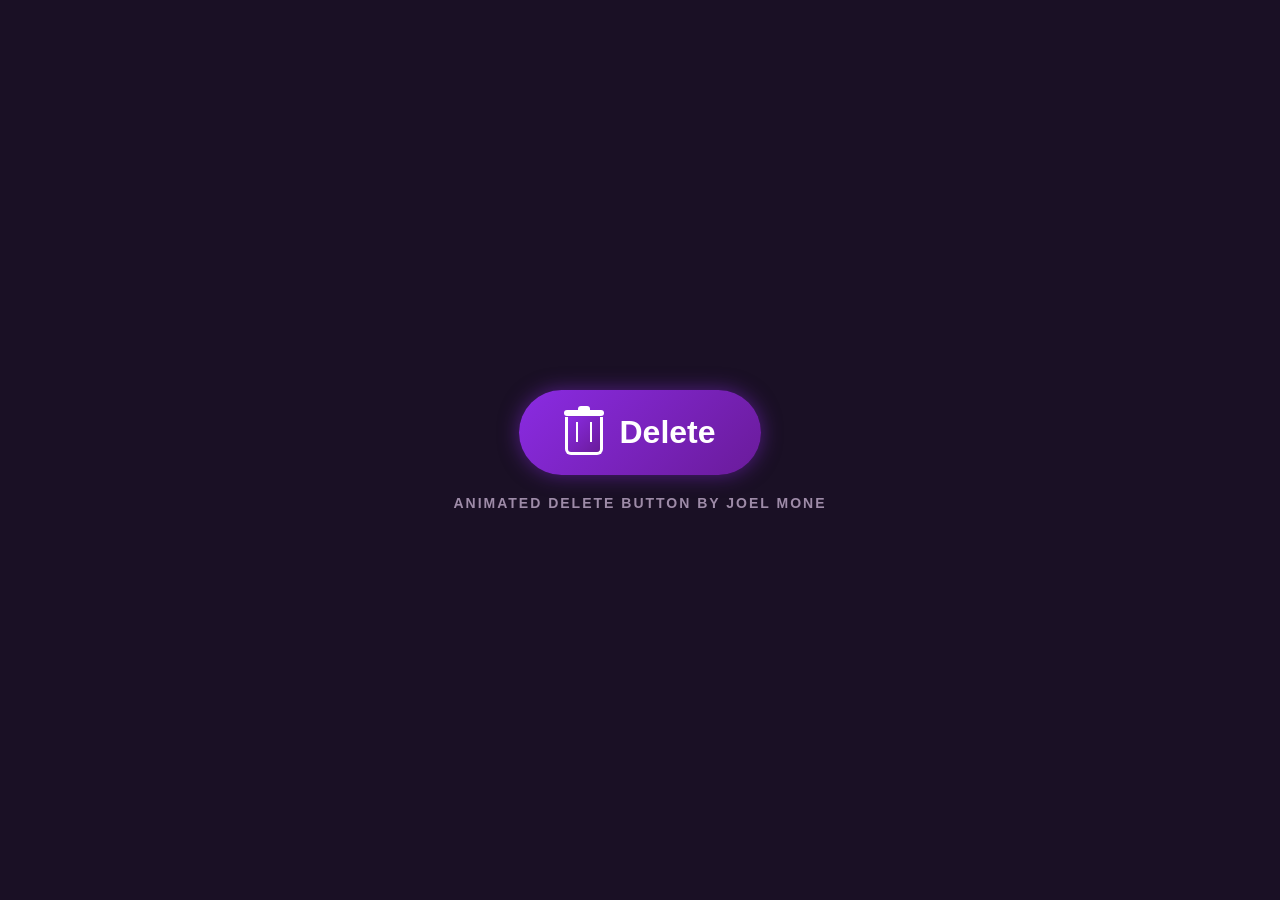
==== tilted/index.html @ 6c594248 "Initial commit: animated delete button (tilted + static)" ====
<!DOCTYPE html>
<html lang="en">
<head>
    <meta charset="UTF-8">
    <meta name="viewport" content="width=device-width, initial-scale=1.0">
    <title>Animated Delete Button - Tilted Trash</title>
    <link rel="stylesheet" href="style.css">
</head>
<body>

    <div class="container">
        <button class="delete-btn" id="deleteBtn">
            <!-- Trash Icon -->
            <div class="trash-wrapper" id="trashWrapper">
                <div class="trash-lid"></div>
                <div class="trash-can"></div>
            </div>

            <!-- Text with distance variable per letter -->
            <div class="text-wrapper" id="textWrapper">
                <!-- Note: We use --fly-x and --fly-y to simulate the video's --fly-dist logic -->
                <!-- The first letters fly further to the left to reach the trash can -->
                <span class="letter" style="--fly-x: -95px; --fly-y: -25px;">D</span>
                <span class="letter" style="--fly-x: -80px; --fly-y: -15px;">e</span>
                <span class="letter" style="--fly-x: -65px; --fly-y: -5px;">l</span>
                <span class="letter" style="--fly-x: -55px; --fly-y: 0px;">e</span>
                <span class="letter" style="--fly-x: -45px; --fly-y: 5px;">t</span>
                <span class="letter" style="--fly-x: -35px; --fly-y: 10px;">e</span>
            </div>
        </button>
        
        <div class="subtitle">Animated Delete Button By Joel Mone</div>
    </div>
    <script src="script.js"></script>
</body>
</html>
---- tilted/style.css ----
/* Base Page Styling */
body {
    margin: 0;
    padding: 0;
    display: flex;
    justify-content: center;
    align-items: center;
    min-height: 100vh;
    background-color: #1a1025;
    font-family: 'Segoe UI', Tahoma, Geneva, Verdana, sans-serif;
    color: white;
}

.container {
    display: flex;
    flex-direction: column;
    align-items: center;
    gap: 20px;
}

/* Button Styling */
.delete-btn {
    position: relative;
    display: flex;
    align-items: center;
    justify-content: center;
    gap: 15px;
    padding: 20px 45px;
    background: linear-gradient(135deg, #8a2be2, #6a1b9a);
    border: none;
    border-radius: 50px;
    color: white;
    font-size: 32px;
    font-weight: 700;
    cursor: pointer;
    box-shadow: 0 0 20px rgba(138, 43, 226, 0.5);
    transition: all 0.3s ease;
    overflow: hidden;
    outline: none;
    user-select: none;
    /* Add perspective so the 3D rotation looks natural */
    perspective: 800px; 
}

.delete-btn:hover {
    box-shadow: 0 0 30px rgba(138, 43, 226, 0.8);
    transform: translateY(-2px);
}

.delete-btn:active {
    transform: translateY(1px);
}

/* Trash Icon Wrapper */
.trash-wrapper {
    position: relative;
    width: 40px;
    height: 45px;
    display: flex;
    flex-direction: column;
    align-items: center;
    justify-content: flex-end;
    /* NEW: Smooth transition for the tilt */
    transition: transform 0.4s cubic-bezier(0.34, 1.56, 0.64, 1);
    transform-origin: bottom center;
    z-index: 3; /* Ensure it sits above the letters */
}

/* NEW: Tilt state for the trash can */
.trash-wrapper.tilted {
    transform: rotateZ(45deg) translateX(10px);
}

/* Trash Can Body */
.trash-can {
    width: 32px;
    height: 35px;
    border: 3px solid white;
    border-top: none;
    border-radius: 0 0 6px 6px;
    position: relative;
    background: linear-gradient(135deg, #8a2be2, #6a1b9a); /* Match button bg */
}

/* Trash Can Lines */
.trash-can::before, .trash-can::after {
    content: '';
    position: absolute;
    top: 5px;
    width: 2px;
    height: 20px;
    background: white;
}
.trash-can::before { left: 8px; }
.trash-can::after { right: 8px; }

/* Trash Lid */
.trash-lid {
    width: 40px;
    height: 6px;
    background: white;
    border-radius: 3px;
    position: absolute;
    top: 0;
    transform-origin: center bottom;
    transition: transform 0.25s cubic-bezier(0.175, 0.885, 0.32, 1.275);
    z-index: 2;
}

.trash-lid::before {
    content: '';
    position: absolute;
    top: -4px;
    left: 50%;
    transform: translateX(-50%);
    width: 12px;
    height: 4px;
    background: white;
    border-radius: 3px 3px 0 0;
}

/* Text Wrapper */
.text-wrapper {
    display: flex;
    position: relative;
}

/* Individual Letters */
.letter {
    display: inline-block;
    transition: all 0.6s cubic-bezier(0.55, 0.055, 0.675, 0.19);
    z-index: 1; /* Sit behind the trash wrapper */
}

/* --- Animation Classes --- */

/* Lid opens */
.trash-wrapper.lid-open .trash-lid {
    transform: rotate(-110deg) translateY(-2px);
}

/* Letter flying animation */
.letter.flying {
    opacity: 0;
    /* Fly towards the top-left, but adjust for the tilted can */
    transform: translate(
        calc(var(--fly-x, -80px)), 
        calc(var(--fly-y, -40px))
    ) scale(0.2) rotate(180deg);
}

/* Micro impact shake */
.trash-wrapper.impact-shake {
    animation: shake 0.15s ease-in-out;
}

@keyframes shake {
    0% { transform: rotateZ(45deg) translateX(10px) translateY(0); }
    25% { transform: rotateZ(45deg) translateX(10px) translateY(-3px); }
    50% { transform: rotateZ(45deg) translateX(10px) translateY(2px); }
    75% { transform: rotateZ(45deg) translateX(10px) translateY(-1px); }
    100% { transform: rotateZ(45deg) translateX(10px) translateY(0); }
}

/* Subtitle */
.subtitle {
    color: #9e8ba8;
    letter-spacing: 2px;
    font-size: 14px;
    font-weight: 600;
    text-transform: uppercase;
}
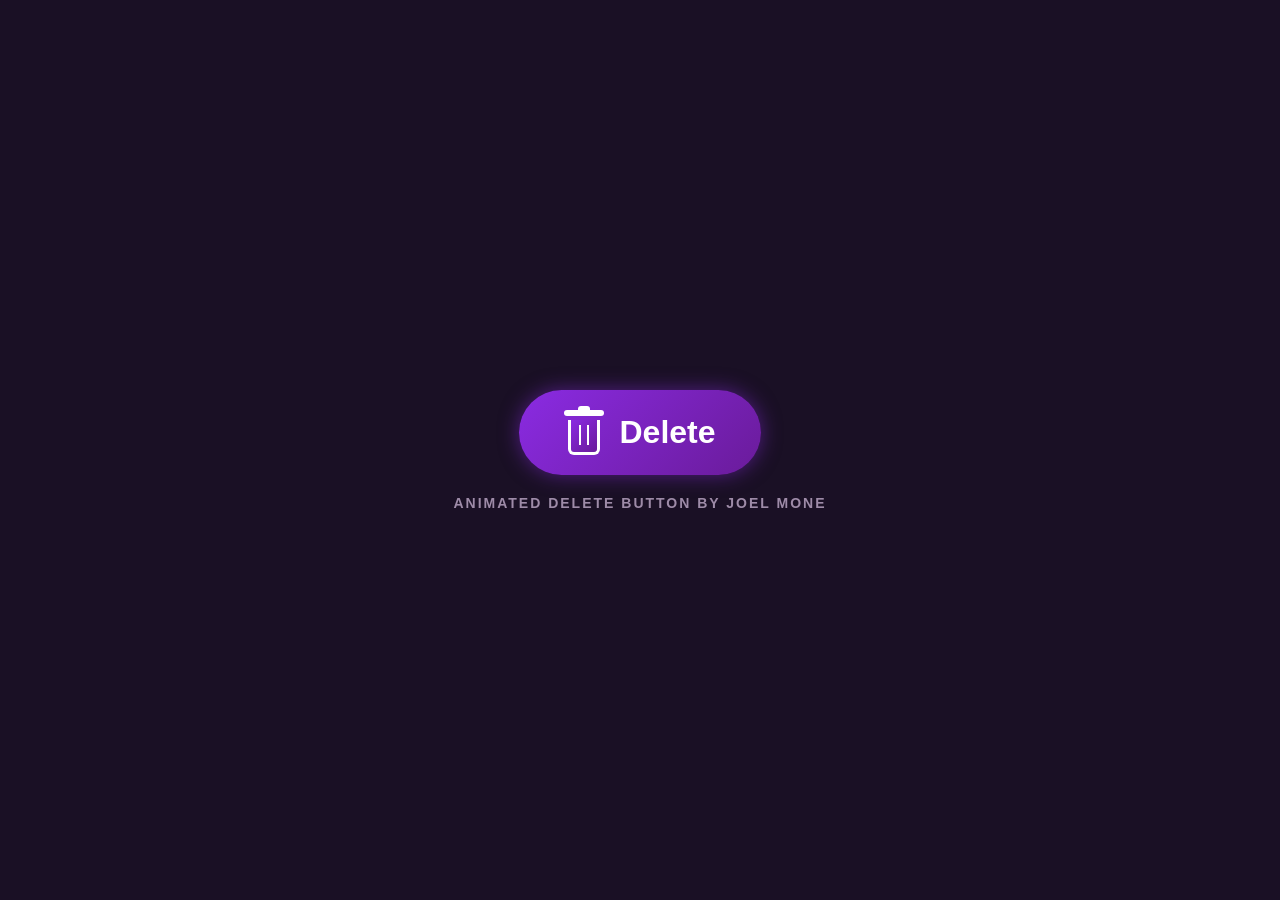
==== commit 1b5bc68c: "Add success chime when button morphs to circle" ====
--- a/tilted/index.html
+++ b/tilted/index.html
@@ -3,13 +3,17 @@
 <head>
     <meta charset="UTF-8">
     <meta name="viewport" content="width=device-width, initial-scale=1.0">
-    <title>Animated Delete Button - Tilted Trash</title>
+    <title>Animated Delete Button — Tilted Trash</title>
     <link rel="stylesheet" href="style.css">
 </head>
 <body>
 
     <div class="container">
         <button class="delete-btn" id="deleteBtn">
+            <!-- Rotating ring (hidden until eating finishes) -->
+            <span class="ring" aria-hidden="true"></span>
+            <span class="ring ring-2" aria-hidden="true"></span>
+
             <!-- Trash Icon -->
             <div class="trash-wrapper" id="trashWrapper">
                 <div class="trash-lid"></div>
@@ -18,8 +22,6 @@
 
             <!-- Text with distance variable per letter -->
             <div class="text-wrapper" id="textWrapper">
-                <!-- Note: We use --fly-x and --fly-y to simulate the video's --fly-dist logic -->
-                <!-- The first letters fly further to the left to reach the trash can -->
                 <span class="letter" style="--fly-x: -95px; --fly-y: -25px;">D</span>
                 <span class="letter" style="--fly-x: -80px; --fly-y: -15px;">e</span>
                 <span class="letter" style="--fly-x: -65px; --fly-y: -5px;">l</span>
@@ -28,9 +30,10 @@
                 <span class="letter" style="--fly-x: -35px; --fly-y: 10px;">e</span>
             </div>
         </button>
-        
+
         <div class="subtitle">Animated Delete Button By Joel Mone</div>
     </div>
+
     <script src="script.js"></script>
 </body>
 </html>
--- a/tilted/style.css
+++ b/tilted/style.css
@@ -1,14 +1,20 @@
-/* Base Page Styling */
+/* ---------- Base ---------- */
+*, *::before, *::after {
+    box-sizing: border-box;
+    margin: 0;
+    padding: 0;
+}
+
 body {
     margin: 0;
-    padding: 0;
+    min-height: 100vh;
     display: flex;
     justify-content: center;
     align-items: center;
-    min-height: 100vh;
-    background-color: #1a1025;
+    background: #1a1025;
     font-family: 'Segoe UI', Tahoma, Geneva, Verdana, sans-serif;
     color: white;
+    overflow: hidden;
 }
 
 .container {
@@ -18,7 +24,7 @@
     gap: 20px;
 }
 
-/* Button Styling */
+/* ---------- The Button ---------- */
 .delete-btn {
     position: relative;
     display: flex;
@@ -34,12 +40,17 @@
     font-weight: 700;
     cursor: pointer;
     box-shadow: 0 0 20px rgba(138, 43, 226, 0.5);
-    transition: all 0.3s ease;
-    overflow: hidden;
+    transition:
+        padding 0.5s cubic-bezier(0.34, 1.56, 0.64, 1),
+        border-radius 0.5s cubic-bezier(0.34, 1.56, 0.64, 1),
+        box-shadow 0.4s ease,
+        transform 0.4s cubic-bezier(0.34, 1.56, 0.64, 1),
+        gap 0.4s ease;
+    overflow: visible;
     outline: none;
     user-select: none;
-    /* Add perspective so the 3D rotation looks natural */
-    perspective: 800px; 
+    perspective: 800px;
+    transform: scale(1);
 }
 
 .delete-btn:hover {
@@ -51,7 +62,84 @@
     transform: translateY(1px);
 }
 
-/* Trash Icon Wrapper */
+/* ---------- Circular (post-eat) state ---------- */
+.delete-btn.is-circle {
+    padding: 0;
+    width: 110px;
+    height: 110px;
+    border-radius: 50%;
+    gap: 0;
+    box-shadow: 0 0 40px rgba(138, 43, 226, 0.9),
+                0 0 80px rgba(138, 43, 226, 0.4);
+}
+
+/* Zoom pulse while in circle state */
+.delete-btn.is-pulsing {
+    animation: pulseZoom 1.4s cubic-bezier(0.45, 0, 0.55, 1) infinite;
+}
+
+@keyframes pulseZoom {
+    0%, 100% { transform: scale(1); }
+    50%      { transform: scale(1.15); }
+}
+
+/* ---------- Rotating rings ---------- */
+.ring {
+    position: absolute;
+    inset: -6px;
+    border-radius: 50%;
+    opacity: 0;
+    pointer-events: none;
+    transition: opacity 0.35s ease;
+    /* Conic gradient creates the "bright lines" effect */
+    background: conic-gradient(
+        from 0deg,
+        transparent 0deg,
+        transparent 250deg,
+        #d9b3ff 300deg,
+        #ffffff 330deg,
+        #d9b3ff 350deg,
+        transparent 360deg
+    );
+    /* Mask out the center so only the ring border shows */
+    -webkit-mask:
+        radial-gradient(farthest-side, transparent calc(100% - 4px), #000 calc(100% - 4px));
+    mask:
+        radial-gradient(farthest-side, transparent calc(100% - 4px), #000 calc(100% - 4px));
+}
+
+.ring-2 {
+    inset: -14px;
+    background: conic-gradient(
+        from 180deg,
+        transparent 0deg,
+        transparent 260deg,
+        #8a2be2 300deg,
+        #ffffff 340deg,
+        transparent 360deg
+    );
+    -webkit-mask:
+        radial-gradient(farthest-side, transparent calc(100% - 3px), #000 calc(100% - 3px));
+    mask:
+        radial-gradient(farthest-side, transparent calc(100% - 3px), #000 calc(100% - 3px));
+}
+
+/* Ring visible state */
+.delete-btn.ring-active .ring {
+    opacity: 1;
+}
+.delete-btn.ring-active .ring {
+    animation: spinRing 1.6s linear infinite;
+}
+.delete-btn.ring-active .ring-2 {
+    animation: spinRing 2.2s linear infinite reverse;
+}
+
+@keyframes spinRing {
+    to { transform: rotate(360deg); }
+}
+
+/* ---------- Trash Icon Wrapper ---------- */
 .trash-wrapper {
     position: relative;
     width: 40px;
@@ -60,15 +148,26 @@
     flex-direction: column;
     align-items: center;
     justify-content: flex-end;
-    /* NEW: Smooth transition for the tilt */
     transition: transform 0.4s cubic-bezier(0.34, 1.56, 0.64, 1);
     transform-origin: bottom center;
-    z-index: 3; /* Ensure it sits above the letters */
-}
-
-/* NEW: Tilt state for the trash can */
+    z-index: 3;
+    flex-shrink: 0;
+}
+
+/* Center the trash icon in circle state */
+.delete-btn.is-circle .trash-wrapper {
+    position: absolute;
+    top: 50%;
+    left: 50%;
+    transform: translate(-50%, -50%);
+    margin: 0;
+}
+
 .trash-wrapper.tilted {
     transform: rotateZ(45deg) translateX(10px);
+}
+.delete-btn.is-circle .trash-wrapper.tilted {
+    transform: translate(-50%, -50%) rotateZ(45deg) translateX(6px);
 }
 
 /* Trash Can Body */
@@ -79,11 +178,11 @@
     border-top: none;
     border-radius: 0 0 6px 6px;
     position: relative;
-    background: linear-gradient(135deg, #8a2be2, #6a1b9a); /* Match button bg */
-}
-
-/* Trash Can Lines */
-.trash-can::before, .trash-can::after {
+    background: linear-gradient(135deg, #8a2be2, #6a1b9a);
+}
+
+.trash-can::before,
+.trash-can::after {
     content: '';
     position: absolute;
     top: 5px;
@@ -92,9 +191,9 @@
     background: white;
 }
 .trash-can::before { left: 8px; }
-.trash-can::after { right: 8px; }
-
-/* Trash Lid */
+.trash-can::after  { right: 8px; }
+
+/* Lid */
 .trash-lid {
     width: 40px;
     height: 6px;
@@ -106,7 +205,6 @@
     transition: transform 0.25s cubic-bezier(0.175, 0.885, 0.32, 1.275);
     z-index: 2;
 }
-
 .trash-lid::before {
     content: '';
     position: absolute;
@@ -119,50 +217,65 @@
     border-radius: 3px 3px 0 0;
 }
 
-/* Text Wrapper */
+/* ---------- Text wrapper & letters ---------- */
 .text-wrapper {
     display: flex;
     position: relative;
-}
-
-/* Individual Letters */
+    transition: opacity 0.3s ease, transform 0.3s ease;
+}
+
+.delete-btn.is-circle .text-wrapper {
+    opacity: 0;
+    transform: scale(0.5);
+    pointer-events: none;
+}
+
 .letter {
     display: inline-block;
     transition: all 0.6s cubic-bezier(0.55, 0.055, 0.675, 0.19);
-    z-index: 1; /* Sit behind the trash wrapper */
-}
-
-/* --- Animation Classes --- */
-
-/* Lid opens */
+    z-index: 1;
+}
+
+.letter.flying {
+    opacity: 0;
+    transform: translate(
+        calc(var(--fly-x, -80px)),
+        calc(var(--fly-y, -40px))
+    ) scale(0.2) rotate(180deg);
+}
+
+/* ---------- Lid open state ---------- */
 .trash-wrapper.lid-open .trash-lid {
     transform: rotate(-110deg) translateY(-2px);
 }
-
-/* Letter flying animation */
-.letter.flying {
-    opacity: 0;
-    /* Fly towards the top-left, but adjust for the tilted can */
-    transform: translate(
-        calc(var(--fly-x, -80px)), 
-        calc(var(--fly-y, -40px))
-    ) scale(0.2) rotate(180deg);
-}
-
-/* Micro impact shake */
+.delete-btn.is-circle .trash-wrapper.lid-open .trash-lid {
+    transform: rotate(-110deg) translateY(-2px);
+}
+
+/* ---------- Impact shake ---------- */
 .trash-wrapper.impact-shake {
     animation: shake 0.15s ease-in-out;
 }
 
 @keyframes shake {
-    0% { transform: rotateZ(45deg) translateX(10px) translateY(0); }
-    25% { transform: rotateZ(45deg) translateX(10px) translateY(-3px); }
-    50% { transform: rotateZ(45deg) translateX(10px) translateY(2px); }
-    75% { transform: rotateZ(45deg) translateX(10px) translateY(-1px); }
+    0%   { transform: rotateZ(45deg) translateX(10px) translateY(0); }
+    25%  { transform: rotateZ(45deg) translateX(10px) translateY(-3px); }
+    50%  { transform: rotateZ(45deg) translateX(10px) translateY(2px); }
+    75%  { transform: rotateZ(45deg) translateX(10px) translateY(-1px); }
     100% { transform: rotateZ(45deg) translateX(10px) translateY(0); }
 }
 
-/* Subtitle */
+/* When in circle mode, the shake uses centered transform */
+.delete-btn.is-circle .trash-wrapper.impact-shake {
+    animation: shakeCircle 0.15s ease-in-out;
+}
+@keyframes shakeCircle {
+    0%, 100% { transform: translate(-50%, -50%) rotateZ(45deg); }
+    25%      { transform: translate(-52%, -50%) rotateZ(45deg); }
+    75%      { transform: translate(-48%, -50%) rotateZ(45deg); }
+}
+
+/* ---------- Subtitle ---------- */
 .subtitle {
     color: #9e8ba8;
     letter-spacing: 2px;
